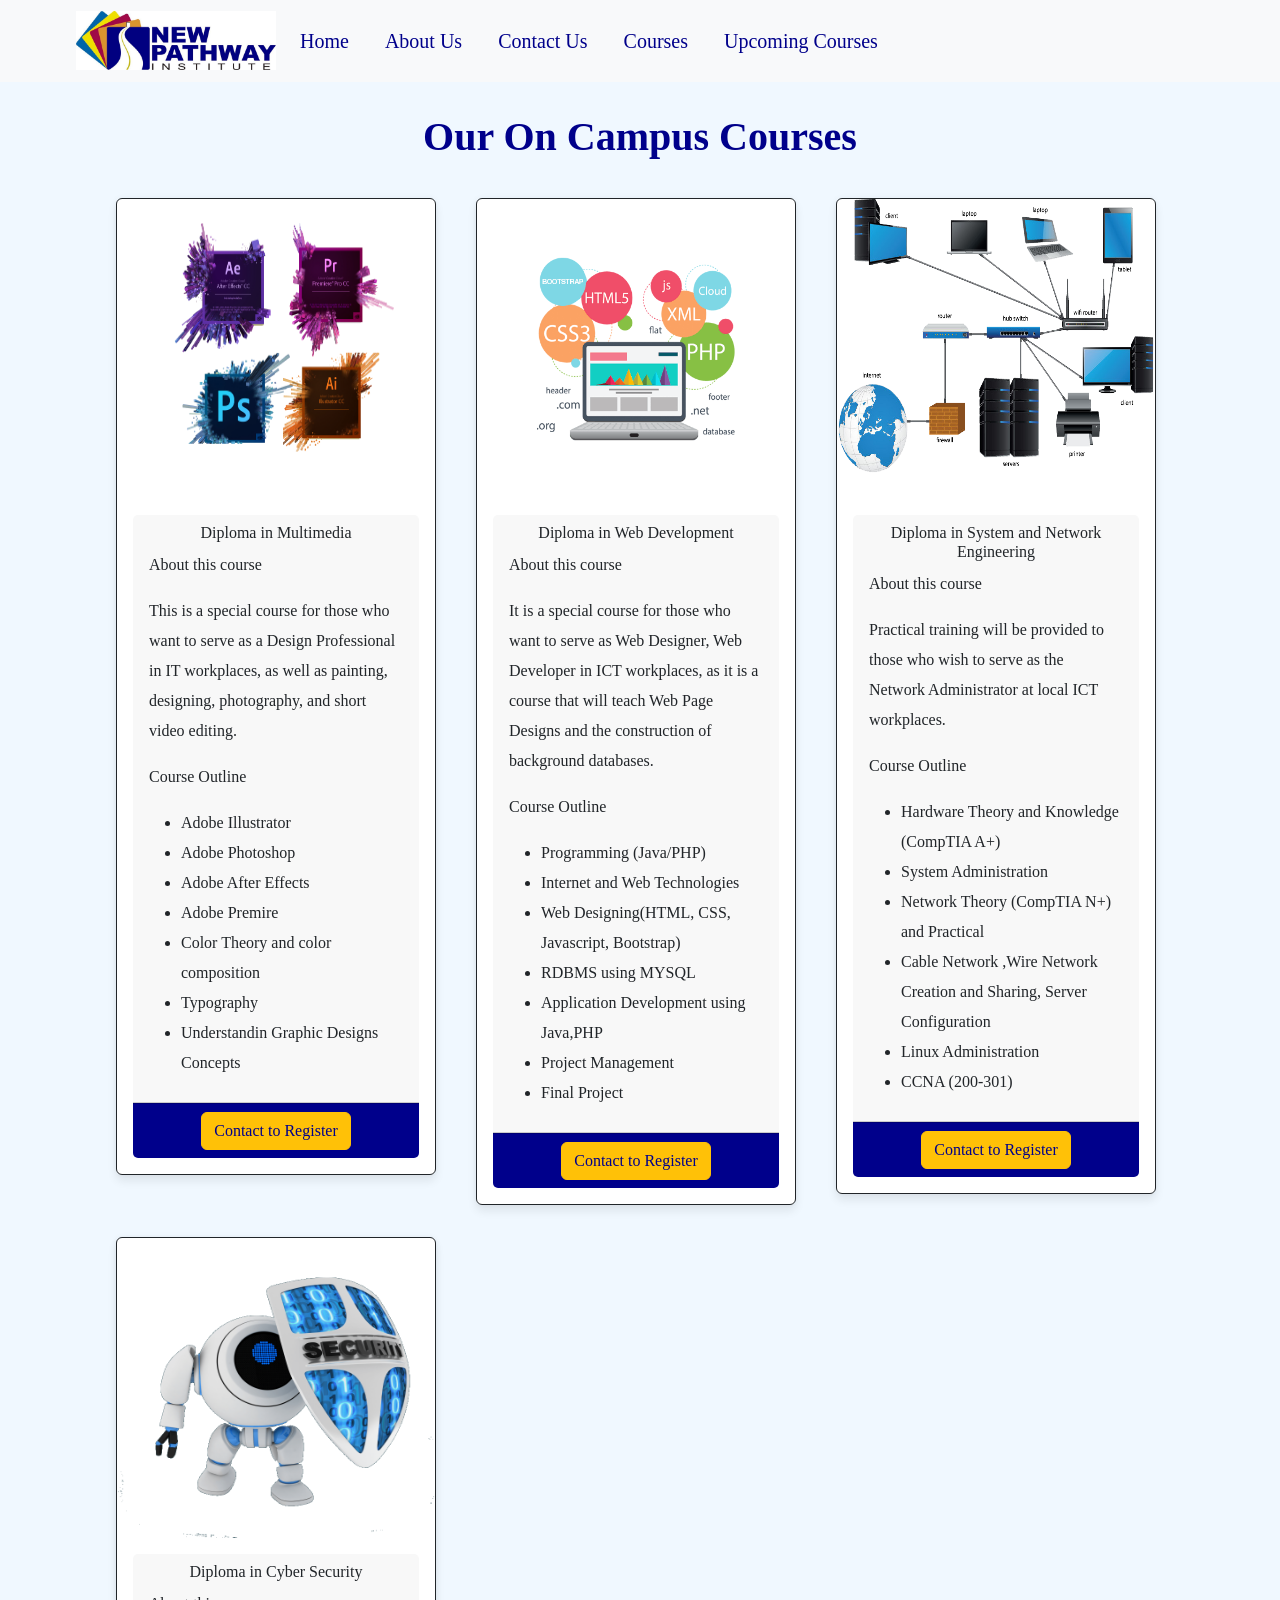
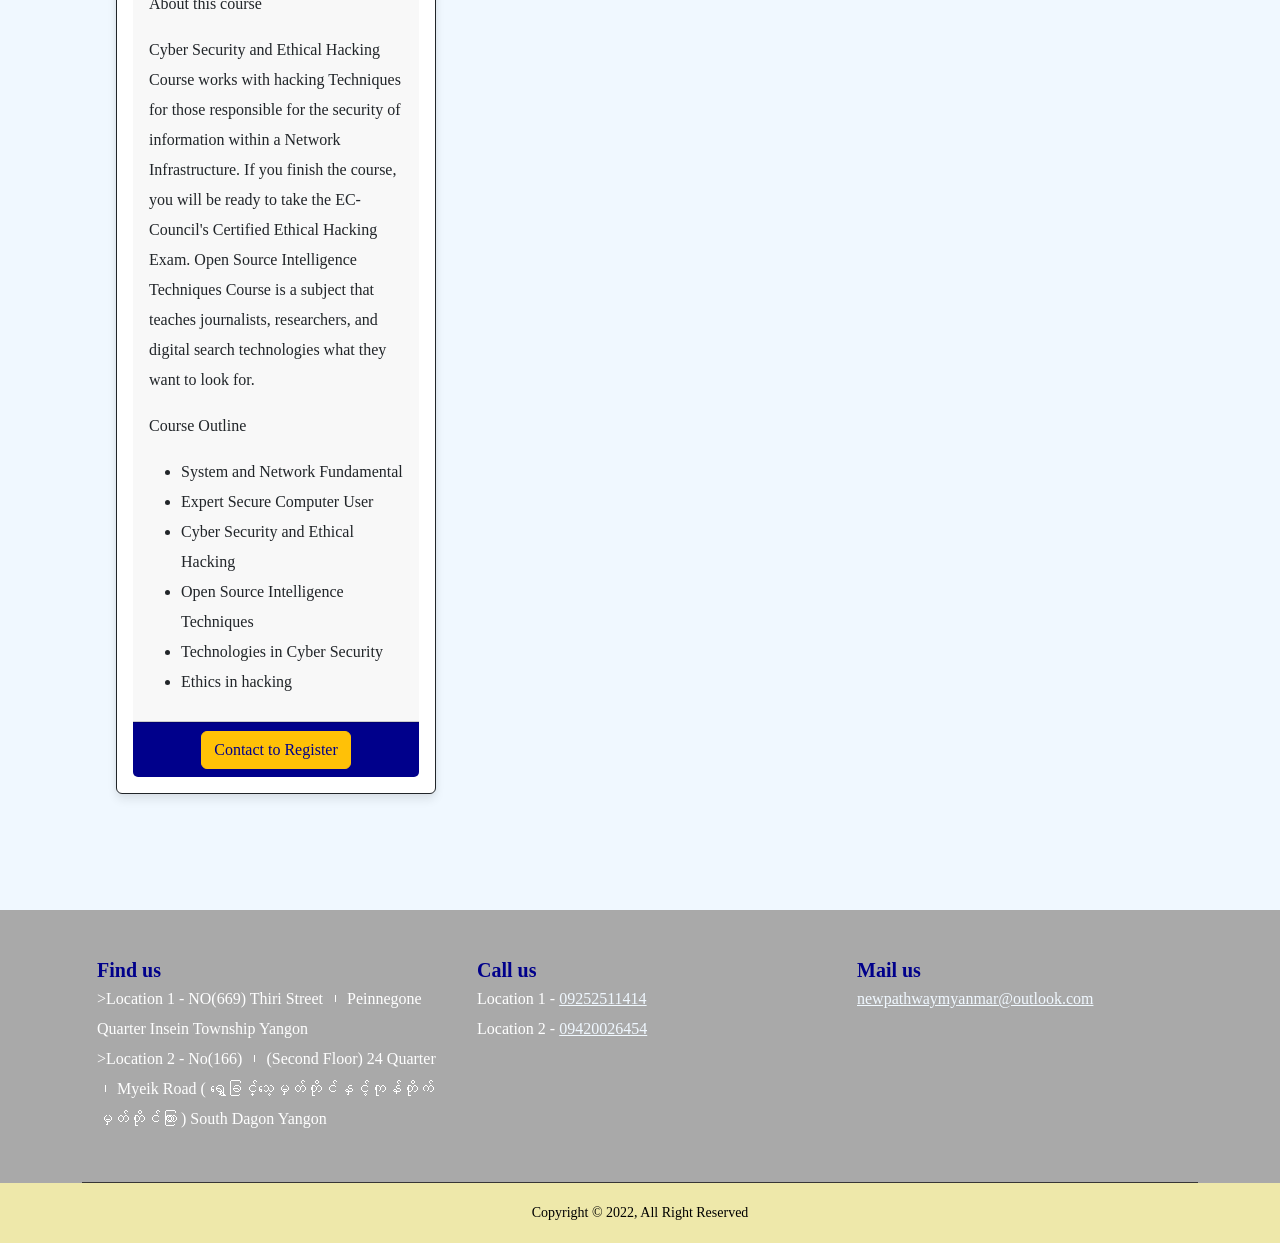
==== OnCampus.html @ 0891323f "Add files via upload" ====
<!DOCTYPE html>
<html lang="en">
  <head>
    <meta charset="UTF-8" />
    <meta http-equiv="X-UA-Compatible" content="IE=edge" />
    <meta name="viewport" content="width=device-width, initial-scale=1.0" />
    <title>Courses</title>
    <script src="https://ajax.googleapis.com/ajax/libs/jquery/3.6.0/jquery.min.js"></script>
    <link href="https://unpkg.com/aos@2.3.1/dist/aos.css" rel="stylesheet" />

    <script src="https://unpkg.com/aos@2.3.1/dist/aos.js"></script>
    <link
      href="https://cdn.jsdelivr.net/npm/bootstrap@5.2.1/dist/css/bootstrap.min.css"
      rel="stylesheet"
    />

    <link rel="stylesheet" href="style.css" />

    <script src="https://ajax.googleapis.com/ajax/libs/jquery/3.2.1/jquery.min.js"></script>
    <script>
      $(document).ready(function () {
        $("#nav").load("Nav.html");
        $("#footer").load("Footer.html");
      });
    </script>
  </head>
  <body>
    <div id="nav"></div>
    <!-- show course -->

    <section class="course-outside">
      <h1 data-aos="fade-down" data-aos-duration="1000">
        Our On Campus Courses
      </h1>
      <div class="container">
        <div class="row">
          <div class="col-sm-4 p-3">
            <div
              class="card h-auto border-dark"
              style="width: 20rem"
              data-aos="fade-right"
            >
              <img
                src="images/p.png"
                class="card-img-top"
                alt="Multimedia photo"
                height="300px"
              />
              <div class="card-body">
                <div class="card-header">
                  <h6 class="card-title">Diploma in Multimedia</h6>
                  <p class="card-text">About this course</p>
                  <p>
                    This is a special course for those who want to serve as a
                    Design Professional in IT workplaces, as well as painting,
                    designing, photography, and short video editing.
                  </p>
                  <p class="card-text">Course Outline</p>
                  <ul>
                    <li>Adobe Illustrator</li>
                    <li>Adobe Photoshop</li>
                    <li>Adobe After Effects</li>
                    <li>Adobe Premire</li>

                    <li>Color Theory and color composition</li>
                    <li>Typography</li>
                    <li>Understandin Graphic Designs Concepts</li>
                  </ul>
                </div>

                <div class="card-footer" style="background-color: darkblue">
                  <div class="text-center">
                    <button type="button" class="btn btn-warning">
                      <a href="ContactUs.html">Contact to Register</a>
                    </button>
                  </div>
                </div>
              </div>
            </div>
          </div>

          <div class="col-sm-4 p-3">
            <div
              class="card h-auto border-dark"
              style="width: 20rem"
              data-aos="fade-down"
            >
              <img
                src="images/web1.png"
                class="card-img-top"
                alt="web photo"
                height="300px"
              />
              <div class="card-body">
                <div class="card-header">
                  <h6 class="card-title">Diploma in Web Development</h6>
                  <p class="card-text">About this course</p>
                  <p>
                    It is a special course for those who want to serve as Web
                    Designer, Web Developer in ICT workplaces, as it is a course
                    that will teach Web Page Designs and the construction of
                    background databases.
                  </p>
                  <p class="card-text">Course Outline</p>
                  <ul>
                    <li>Programming (Java/PHP)</li>
                    <li>Internet and Web Technologies</li>
                    <li>Web Designing(HTML, CSS, Javascript, Bootstrap)</li>
                    <li>RDBMS using MYSQL</li>
                    <li>Application Development using Java,PHP</li>
                    <li>Project Management</li>
                    <li>Final Project</li>
                  </ul>
                </div>

                <div class="card-footer" style="background-color: darkblue">
                  <div class="text-center">
                    <button type="button" class="btn btn-warning">
                      <a href="ContactUs.html">Contact to Register</a>
                    </button>
                  </div>
                </div>
              </div>
            </div>
          </div>

          <div class="col-sm-4 p-3">
            <div
              class="card border-dark h-auto"
              style="width: 20rem"
              data-aos="fade-up"
            >
              <img
                src="images/network.png"
                class="card-img-top"
                alt="SNE photo"
                height="300px"
              />
              <div class="card-body">
                <div class="card-header">
                  <h6 class="card-title">
                    Diploma in System and Network Engineering
                  </h6>
                  <p class="card-text">About this course</p>
                  <p>
                    Practical training will be provided to those who wish to
                    serve as the Network Administrator at local ICT workplaces.
                  </p>
                  <p class="card-text">Course Outline</p>
                  <ul>
                    <li>Hardware Theory and Knowledge (CompTIA A+)</li>
                    <li>System Administration</li>
                    <li>Network Theory (CompTIA N+) and Practical</li>
                    <li>
                      Cable Network ,Wire Network Creation and Sharing, Server
                      Configuration
                    </li>
                    <li>Linux Administration</li>
                    <li>CCNA (200-301)</li>
                  </ul>
                </div>

                <div class="card-footer" style="background-color: darkblue">
                  <div class="text-center">
                    <button type="button" class="btn btn-warning">
                      <a href="ContactUs.html">Contact to Register</a>
                    </button>
                  </div>
                </div>
              </div>
            </div>
          </div>

          <div class="col-sm-4 p-3">
            <div
              class="card h-auto border-dark"
              style="width: 20rem"
              data-aos="fade-left"
            >
              <img
                src="images/cyber.png"
                class="card-img-top"
                alt="SNE photo"
                height="300px"
              />
              <div class="card-body">
                <div class="card-header">
                  <h6 class="card-title">Diploma in Cyber Security</h6>
                  <p class="card-text">About this course</p>
                  <p>
                    Cyber Security and Ethical Hacking Course works with hacking
                    Techniques for those responsible for the security of
                    information within a Network Infrastructure. If you finish
                    the course, you will be ready to take the EC-Council's
                    Certified Ethical Hacking Exam. Open Source Intelligence
                    Techniques Course is a subject that teaches journalists,
                    researchers, and digital search technologies what they want
                    to look for.
                  </p>
                  <p class="card-text">Course Outline</p>
                  <ul>
                    <li>System and Network Fundamental</li>
                    <li>Expert Secure Computer User</li>
                    <li>Cyber Security and Ethical Hacking</li>
                    <li>Open Source Intelligence Techniques</li>
                    <li>Technologies in Cyber Security</li>
                    <li>Ethics in hacking</li>
                  </ul>
                </div>

                <div class="card-footer" style="background-color: darkblue">
                  <div class="text-center">
                    <button type="button" class="btn btn-warning">
                      <a href="ContactUs.html">Contact to Register</a>
                    </button>
                  </div>
                </div>
              </div>
            </div>
          </div>
        </div>
      </div>
    </section>
    <div id="footer"></div>

    <script>
      AOS.init();
    </script>
  </body>
</html>
---- style.css ----
@import url('https://fonts.googleapis.com/css2?family=Poppins:wght@100;200;300;400;500;600;700;800;900&display=swap');
html, body {
  max-width: 100%;
  overflow-x: hidden;
}

body{

    background-color:aliceblue;
    font: 1em Georgia;
    line-height: 30px;

}

.navbar{ 
    padding: 0.5vw 5vw;
    display: flex;
    flex-direction: row;
    justify-content:space-between;

}

.nav-item a:hover{
    color:gold;
}

.logo{
    cursor: pointer;
}

.nav-item{
    padding-right:20px;
}

.nav-item a{
 
    color:darkblue;
    font-size: 20px;
    font-weight: 500;
    transition: 0.5s ease;
    
}

section button a{
    color:darkblue;
    text-decoration: none;
}

#Home{
    background-image:linear-gradient(rgba(9,5,54,0.3),rgba(5,4,46,0.7)), url("images/bgimg.png");
    width: 100%;
    height:100vh;
    background-position: center;
    background-size: cover;
    display: flex;
    flex-direction: column;
    justify-content: center;
    align-items: center;
    text-align: center;
    padding:100px;
    
}


#AboutUs {
  padding: 100px;
  width:100%;
  text-align: center;

  border: solid black 5px;
}

.course{
  padding: 1vw 0vw 0vw 1vw;
}

.course-outside,.outside{
  padding :100px;
}



#Home h2{
    color:white;
    font-size: 2rem;
    letter-spacing: 1px;
    text-align: center
}

#Home p{
    
    color:white;
    size: 20px;
    font-size: 1rem;
    
    
}




#AboutUs p{
    
  color:darkblue;
  font-size: 1.1rem;
  line-height: 30px;
  width: 100%;
  padding: 50px;
  text-align: center;
  font-weight: bold;
  border: black solid 2px;
  border-radius: 12px;

}

#AboutUs h1{
  border:black 2px solid;
  border-radius: 12px;
}

#AboutUs .img{
  border: black solid 2px;
  width: 230px;
  padding: 30px;
  border-radius: 50%;
}

h1{
    font-weight: 600;
    color: darkblue;
    text-align: center;
    padding:1vw 1vw;
    transition: 0.6s;
    user-select: none;
}


h1{
  align-content: center;
}

h6 , h5{
    color:darkblue;
    text-align: center;
}


.course .card , .course-outside .card {
    
    background: #fff;
    box-shadow: 0 6px 10px rgba(0,0,0,.08), 0 0 6px rgba(0,0,0,.05);
    transition: .3s transform cubic-bezier(.155,1.105,.295,1.12),.3s box-shadow,.3s -webkit-transform cubic-bezier(.155,1.105,.295,1.12);
    cursor: pointer;
}

.course .card , .course-outside .card:hover{
  transform: scale(1.05);
  box-shadow: 0 10px 20px rgba(0,0,0,.12), 0 4px 8px rgba(0,0,0,.06);
}



.footer-section {
    background-color: darkgray;
    position: relative;
    
  }
  .footer-cta {
    border-bottom: 1px solid #373636;
  }

  .cta-text {
    padding-left: 15px;
    display: inline-block;
  }
  .cta-text h4 {
    color:darkblue;
    font-size: 20px;
    font-weight: 600;
    margin-bottom: 2px;
  }
  .cta-text span {
    color:White;
    font-size: 16px;
  }
  .copyright-area{
    background:palegoldenrod;
    padding: 15px 0;
  }
  .copyright-text p {
    margin: 0;
    font-size: 14px;
    color:black;
  }
  .copyright-text p a{
    color:darkblue;
    font-weight: 600;
  }
.mail,.phone{
   
    color:aliceblue;
  }

#ContactUs{
  background-color:aliceblue;
  
}

@media (max-width: 800px){
    nav{
        padding: 15px 20px;
    }

   
    
    .course .card{
      
      height: 350px;
      width: auto;
      

  }
  #AboutUs .img{
    display: none;
  }

  #AboutUs p{
    
    font-size: 0.7rem;
    line-height: 20px;
    
 
    padding: 10px;
    
  }

  #home{
    width:100px
  }

  #home p{
    padding : 50px;
  }

 

 
}
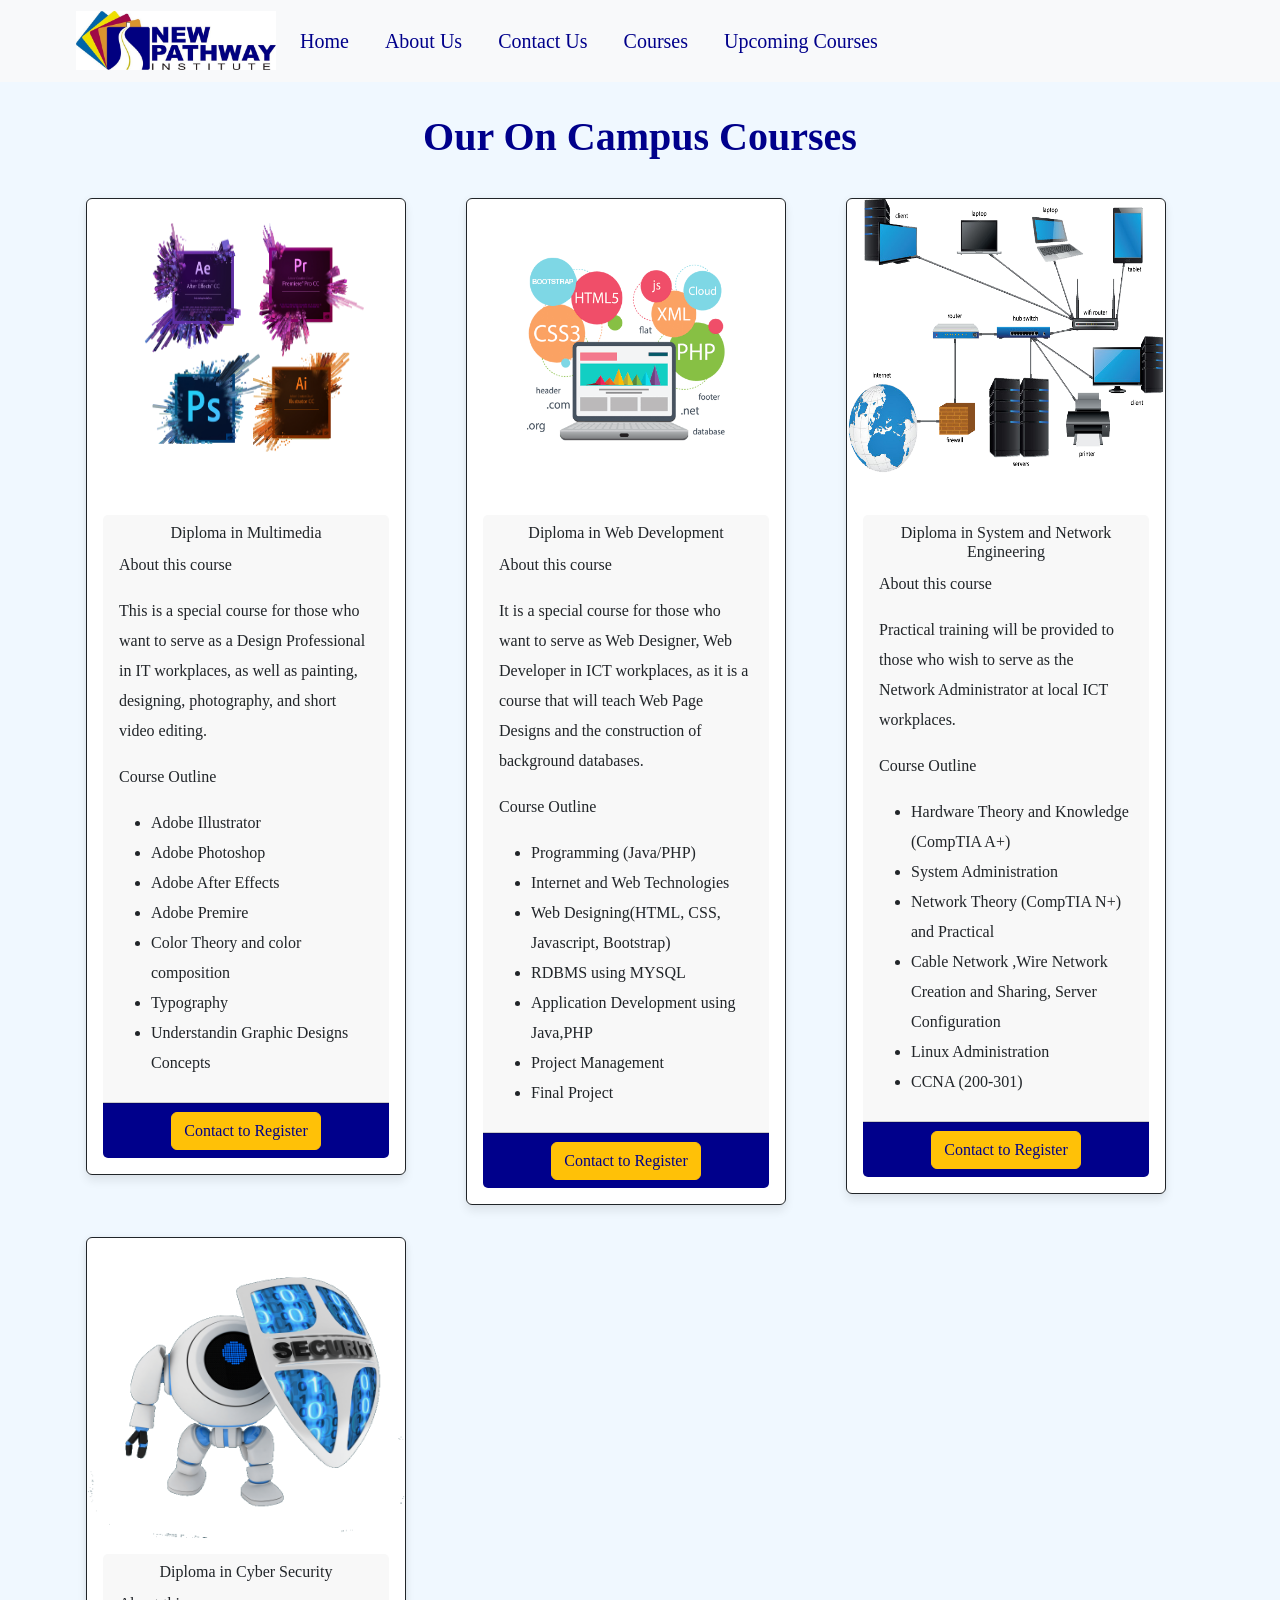
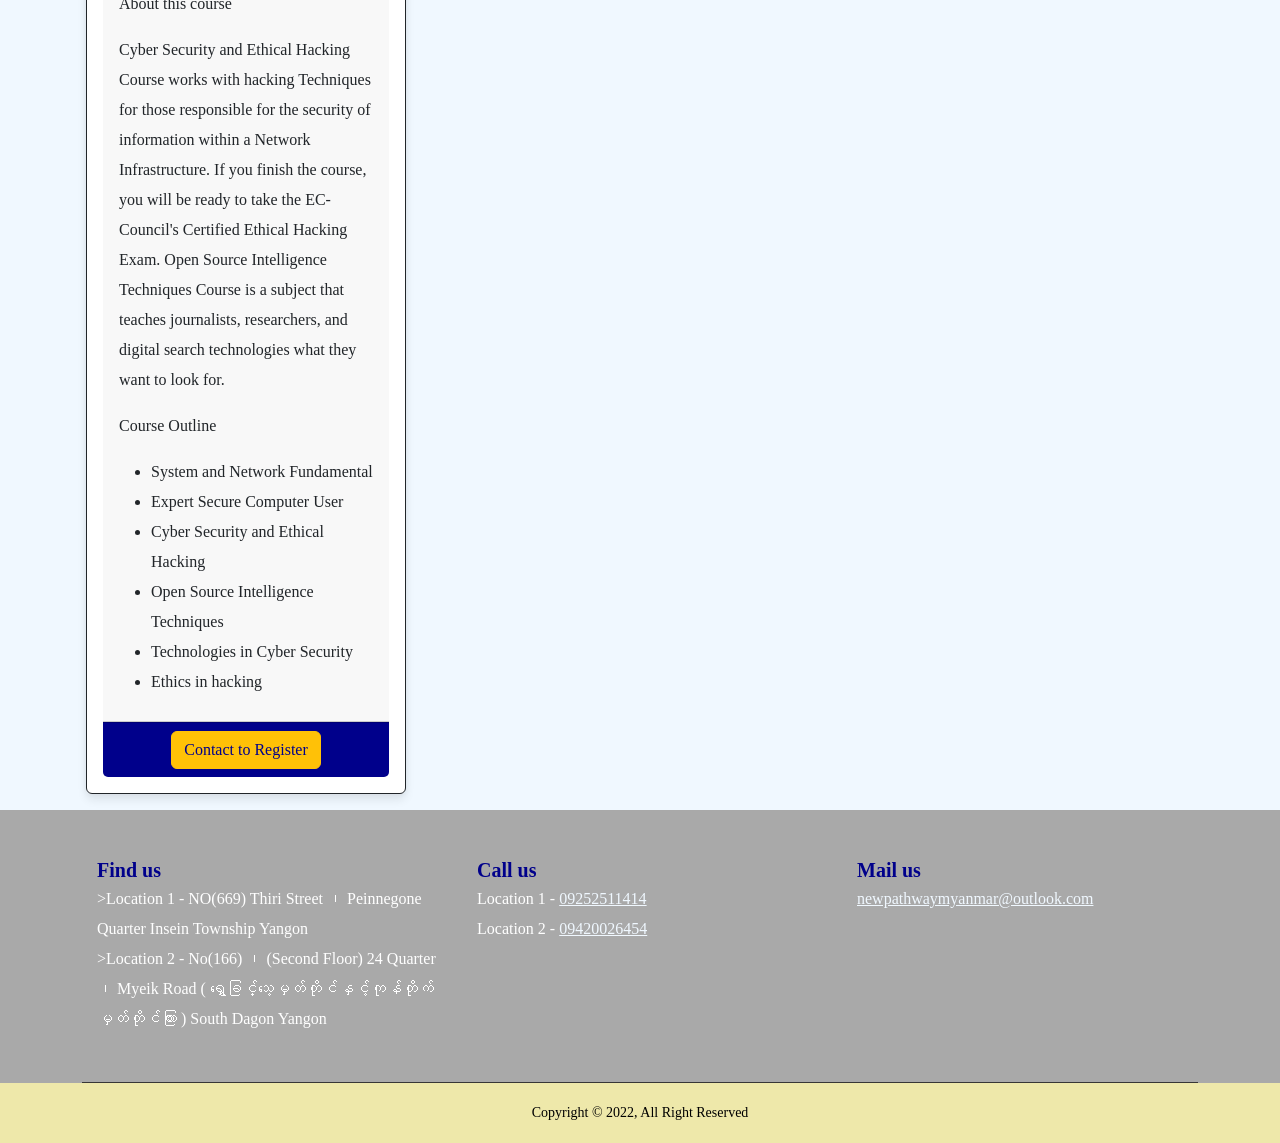
==== commit c2806062: "Update OnCampus.html" ====
--- a/OnCampus.html
+++ b/OnCampus.html
@@ -32,7 +32,7 @@
       <h1 data-aos="fade-down" data-aos-duration="1000">
         Our On Campus Courses
       </h1>
-      <div class="container">
+      <div class="container align-items-center">
         <div class="row">
           <div class="col-sm-4 p-3">
             <div
--- a/style.css
+++ b/style.css
@@ -71,11 +71,11 @@
 }
 
 .course{
-  padding: 1vw 0vw 0vw 1vw;
+  padding: 2vw 0vw 0vw 10vw;
 }
 
 .course-outside,.outside{
-  padding :100px;
+  padding-top:100px;
 }
 
 
